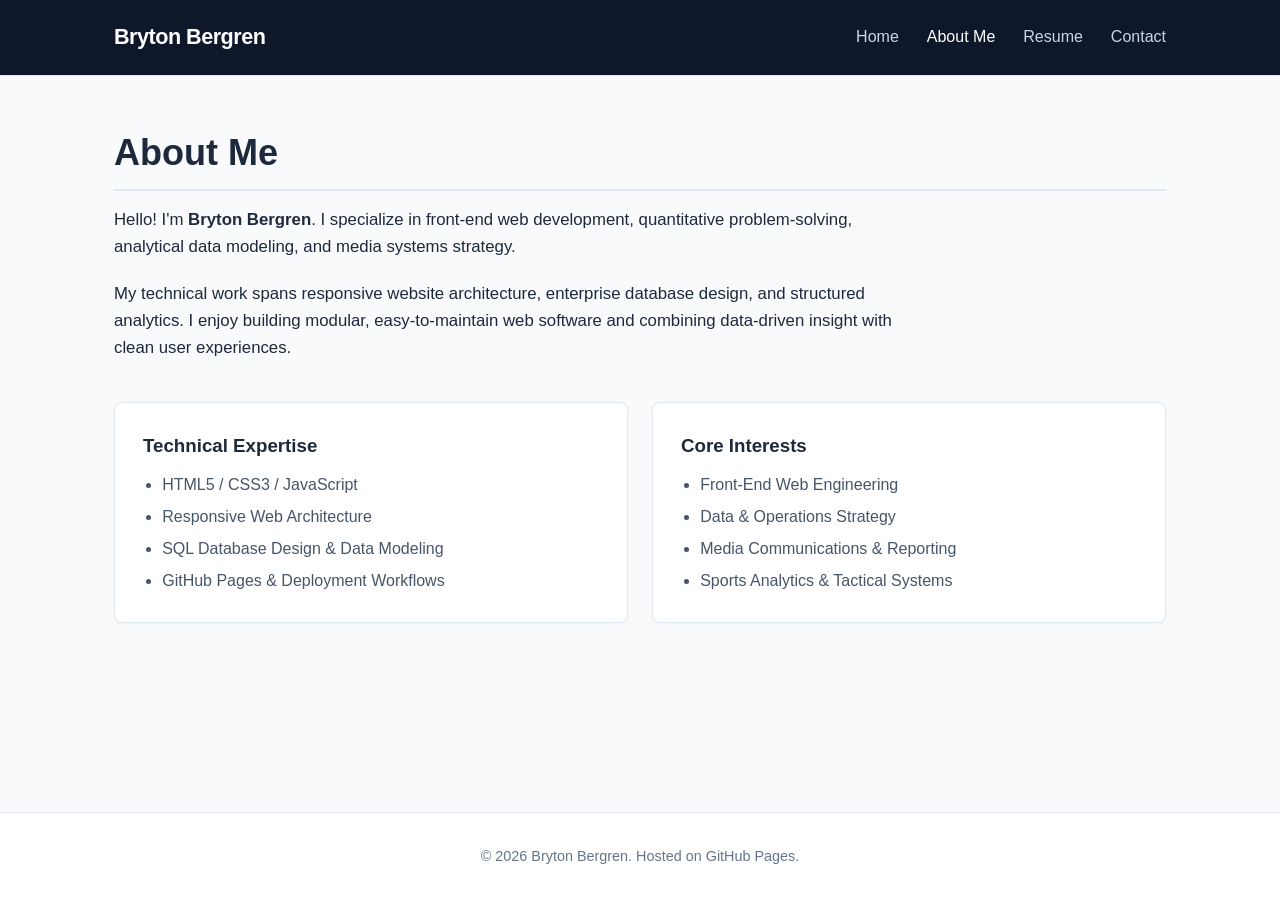
==== about.html @ 05ab0046 "Add about.html with personal information and expertise" ====
<!DOCTYPE html>
<html lang="en">
<head>
  <meta charset="UTF-8">
  <meta name="viewport" content="width=device-width, initial-scale=1.0">
  <title>About Me | Bryton Bergren</title>
  <link rel="stylesheet" href="style.css">
  <script src="nav.js" defer></script>
</head>
<body>

  <main>
    <h1 class="page-title">About Me</h1>
    
    <div style="max-width: 800px; display: flex; flex-direction: column; gap: 1.25rem; font-size: 1.05rem;">
      <p>
        Hello! I'm <strong>Bryton Bergren</strong>. I specialize in front-end web development, quantitative problem-solving, analytical data modeling, and media systems strategy.
      </p>
      <p>
        My technical work spans responsive website architecture, enterprise database design, and structured analytics. I enjoy building modular, easy-to-maintain web software and combining data-driven insight with clean user experiences.
      </p>
    </div>

    <div class="grid-2" style="margin-top: 2.5rem;">
      <div class="card">
        <h3>Technical Expertise</h3>
        <ul style="margin-top: 0.75rem; padding-left: 1.2rem; color: #475569; display: flex; flex-direction: column; gap: 0.4rem;">
          <li>HTML5 / CSS3 / JavaScript</li>
          <li>Responsive Web Architecture</li>
          <li>SQL Database Design & Data Modeling</li>
          <li>GitHub Pages & Deployment Workflows</li>
        </ul>
      </div>
      <div class="card">
        <h3>Core Interests</h3>
        <ul style="margin-top: 0.75rem; padding-left: 1.2rem; color: #475569; display: flex; flex-direction: column; gap: 0.4rem;">
          <li>Front-End Web Engineering</li>
          <li>Data & Operations Strategy</li>
          <li>Media Communications & Reporting</li>
          <li>Sports Analytics & Tactical Systems</li>
        </ul>
      </div>
    </div>
  </main>

  <footer>
    <p>&copy; 2026 Bryton Bergren. Hosted on GitHub Pages.</p>
  </footer>

</body>
</html>
---- style.css ----
/* Global Reset & Theme Variables */
:root {
  --bg-color: #f8fafc;
  --header-bg: #0f172a;       /* Dark slate header */
  --header-text: #ffffff;
  --text-color: #1e293b;
  --accent-color: #0284c7;     /* Sky blue accent */
  --accent-hover: #0369a1;
  --card-bg: #ffffff;
  --border-color: #e2e8f0;
  --font-family: -apple-system, BlinkMacSystemFont, "Segoe UI", Roboto, Oxygen, Ubuntu, Cantarell, sans-serif;
}

* {
  box-sizing: border-box;
  margin: 0;
  padding: 0;
}

body {
  background-color: var(--bg-color);
  color: var(--text-color);
  font-family: var(--font-family);
  line-height: 1.6;
  min-height: 100vh;
  display: flex;
  flex-direction: column;
}

a {
  color: var(--accent-color);
  text-decoration: none;
}

a:hover {
  text-decoration: underline;
}

/* Header & Navigation */
header {
  background-color: var(--header-bg);
  color: var(--header-text);
  border-bottom: 1px solid var(--border-color);
  position: sticky;
  top: 0;
  z-index: 100;
}

.nav-container {
  max-width: 1100px;
  margin: 0 auto;
  display: flex;
  justify-content: space-between;
  align-items: center;
  padding: 1.25rem 1.5rem;
}

.logo {
  font-size: 1.35rem;
  font-weight: 700;
  color: var(--header-text);
  letter-spacing: -0.5px;
}

.logo:hover {
  text-decoration: none;
  opacity: 0.9;
}

.nav-links {
  display: flex;
  list-style: none;
  gap: 1.75rem;
}

.nav-links a {
  color: #cbd5e1;
  font-weight: 500;
  transition: color 0.2s ease;
}

.nav-links a:hover,
.nav-links a.active {
  color: #ffffff;
  text-decoration: none;
}

/* Main Content Area */
main {
  flex: 1;
  max-width: 1100px;
  width: 100%;
  margin: 0 auto;
  padding: 3rem 1.5rem;
}

.page-title {
  font-size: 2.25rem;
  margin-bottom: 1rem;
  border-bottom: 2px solid var(--border-color);
  padding-bottom: 0.5rem;
}

.btn {
  display: inline-block;
  background-color: var(--accent-color);
  color: #ffffff;
  padding: 0.75rem 1.5rem;
  border-radius: 6px;
  font-weight: 600;
  transition: background-color 0.2s ease;
}

.btn:hover {
  background-color: var(--accent-hover);
  text-decoration: none;
}

/* Grid & Cards */
.grid-2 {
  display: grid;
  grid-template-columns: repeat(auto-fit, minmax(300px, 1fr));
  gap: 1.5rem;
  margin-top: 1.5rem;
}

.card {
  background-color: var(--card-bg);
  border: 1px solid var(--border-color);
  border-radius: 8px;
  padding: 1.75rem;
  box-shadow: 0 1px 3px rgba(0,0,0,0.04);
}

/* Contact Form */
.contact-form {
  max-width: 650px;
  display: flex;
  flex-direction: column;
  gap: 1.25rem;
  margin-top: 1.5rem;
}

.form-group {
  display: flex;
  flex-direction: column;
  gap: 0.5rem;
}

.form-group label {
  font-weight: 600;
  font-size: 0.95rem;
}

.form-group input,
.form-group textarea {
  padding: 0.75rem;
  border: 1px solid var(--border-color);
  border-radius: 6px;
  font-family: inherit;
  font-size: 1rem;
}

.form-group input:focus,
.form-group textarea:focus {
  outline: 2px solid var(--accent-color);
  border-color: transparent;
}

/* Footer */
footer {
  border-top: 1px solid var(--border-color);
  padding: 2rem 0;
  text-align: center;
  color: #64748b;
  font-size: 0.9rem;
  background-color: var(--card-bg);
  margin-top: auto;
}

@media (max-width: 600px) {
  .nav-container {
    flex-direction: column;
    gap: 1rem;
  }
}
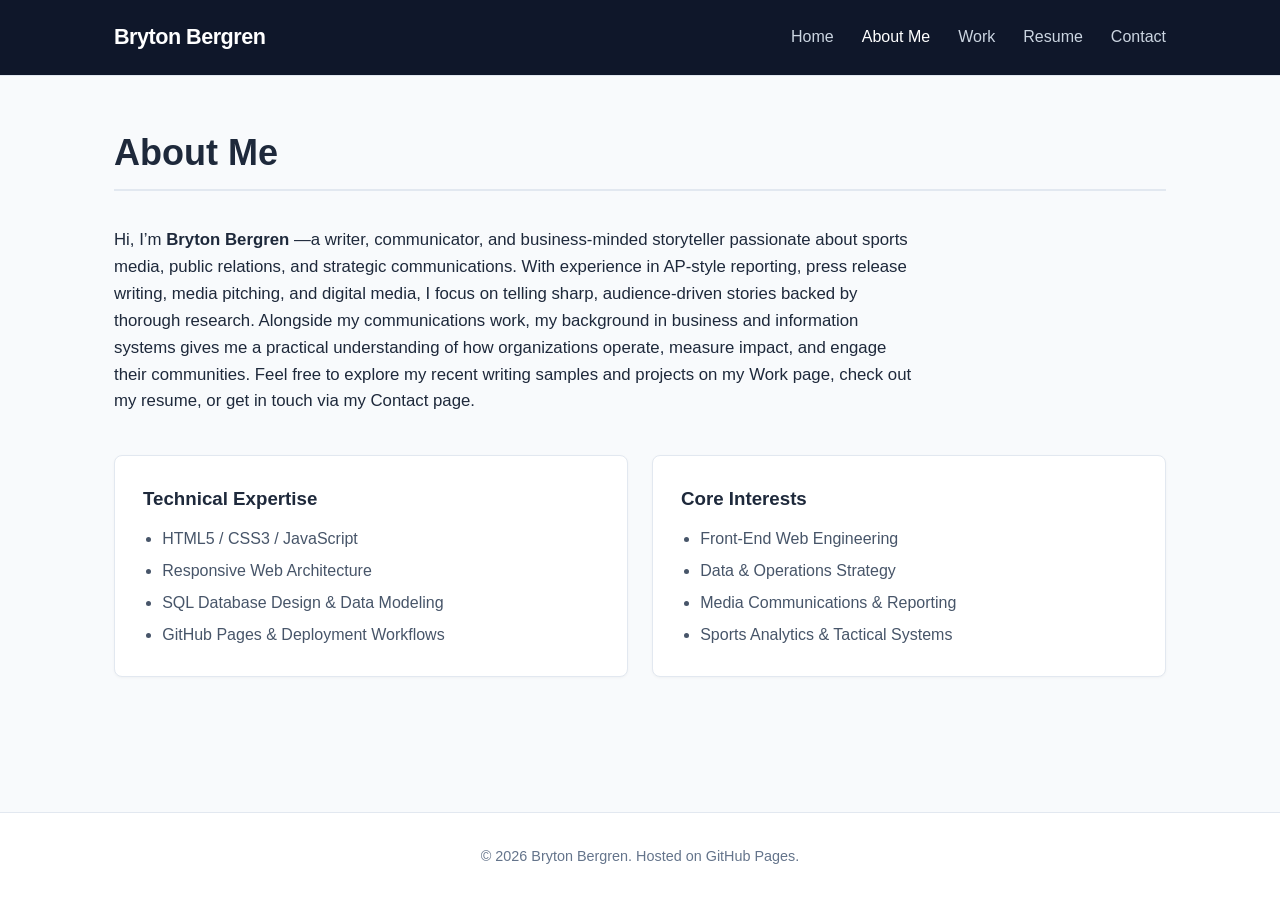
==== commit 75d78c1c: "Revise About Me section with new professional focus Updated personal introduction and added details " ====
--- a/about.html
+++ b/about.html
@@ -14,10 +14,13 @@
     
     <div style="max-width: 800px; display: flex; flex-direction: column; gap: 1.25rem; font-size: 1.05rem;">
       <p>
-        Hello! I'm <strong>Bryton Bergren</strong>. I specialize in front-end web development, quantitative problem-solving, analytical data modeling, and media systems strategy.
       </p>
       <p>
-        My technical work spans responsive website architecture, enterprise database design, and structured analytics. I enjoy building modular, easy-to-maintain web software and combining data-driven insight with clean user experiences.
+Hi, I’m <strong>Bryton Bergren</strong> —a writer, communicator, and business-minded storyteller passionate about sports media, public relations, and strategic communications.
+
+With experience in AP-style reporting, press release writing, media pitching, and digital media, I focus on telling sharp, audience-driven stories backed by thorough research. Alongside my communications work, my background in business and information systems gives me a practical understanding of how organizations operate, measure impact, and engage their communities.
+
+Feel free to explore my recent writing samples and projects on my Work page, check out my resume, or get in touch via my Contact page.
       </p>
     </div>
 
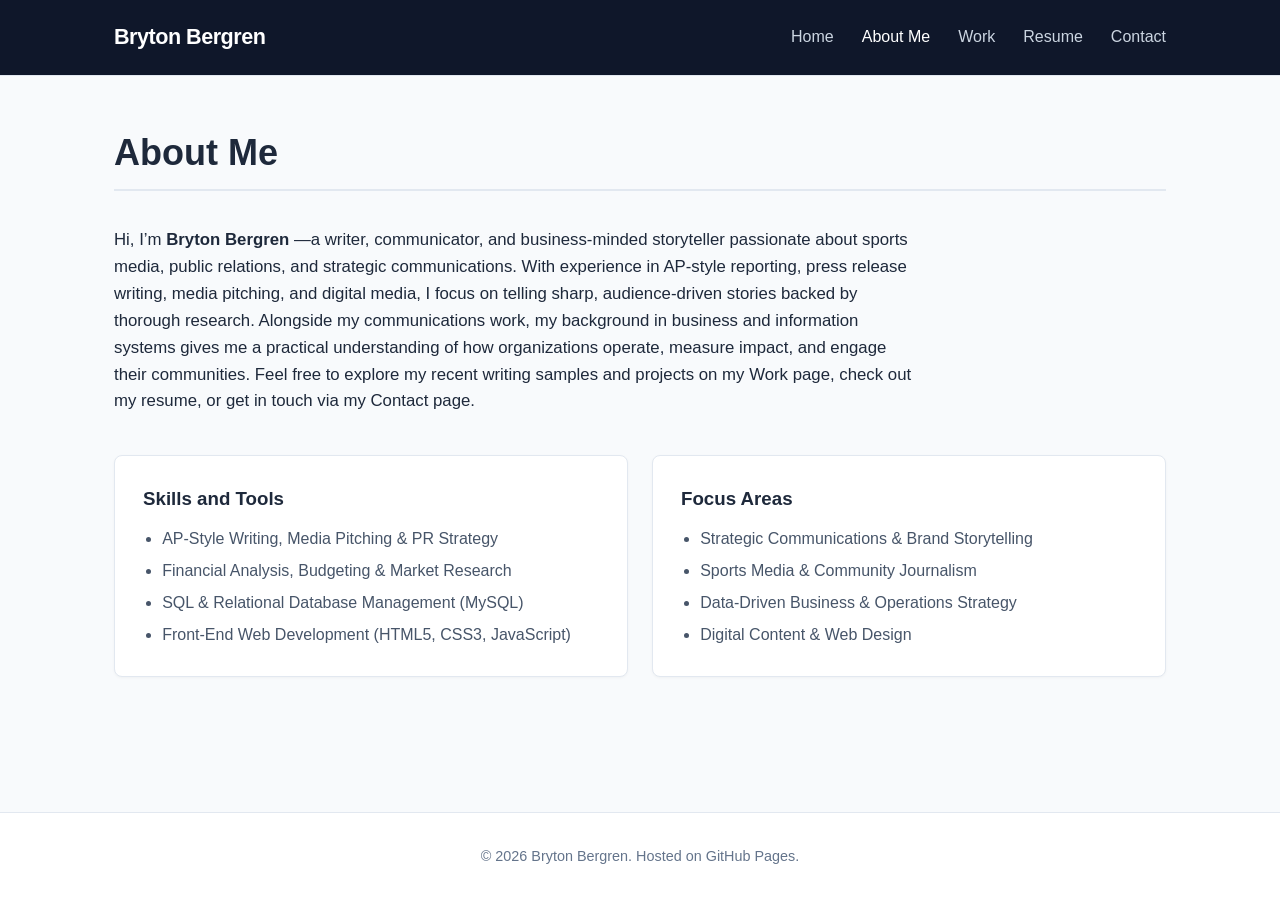
==== commit 2add8353: "Update section titles and skills in about.html" ====
--- a/about.html
+++ b/about.html
@@ -26,21 +26,21 @@
 
     <div class="grid-2" style="margin-top: 2.5rem;">
       <div class="card">
-        <h3>Technical Expertise</h3>
+        <h3>Skills and Tools</h3>
         <ul style="margin-top: 0.75rem; padding-left: 1.2rem; color: #475569; display: flex; flex-direction: column; gap: 0.4rem;">
-          <li>HTML5 / CSS3 / JavaScript</li>
-          <li>Responsive Web Architecture</li>
-          <li>SQL Database Design & Data Modeling</li>
-          <li>GitHub Pages & Deployment Workflows</li>
+          <li>AP-Style Writing, Media Pitching & PR Strategy</li>
+          <li>Financial Analysis, Budgeting & Market Research</li>
+          <li>SQL & Relational Database Management (MySQL)</li>
+          <li>Front-End Web Development (HTML5, CSS3, JavaScript)</li>
         </ul>
       </div>
       <div class="card">
-        <h3>Core Interests</h3>
+        <h3>Focus Areas</h3>
         <ul style="margin-top: 0.75rem; padding-left: 1.2rem; color: #475569; display: flex; flex-direction: column; gap: 0.4rem;">
-          <li>Front-End Web Engineering</li>
-          <li>Data & Operations Strategy</li>
-          <li>Media Communications & Reporting</li>
-          <li>Sports Analytics & Tactical Systems</li>
+          <li>Strategic Communications & Brand Storytelling</li>
+          <li>Sports Media & Community Journalism</li>
+          <li>Data-Driven Business & Operations Strategy</li>
+          <li>Digital Content & Web Design</li>
         </ul>
       </div>
     </div>
